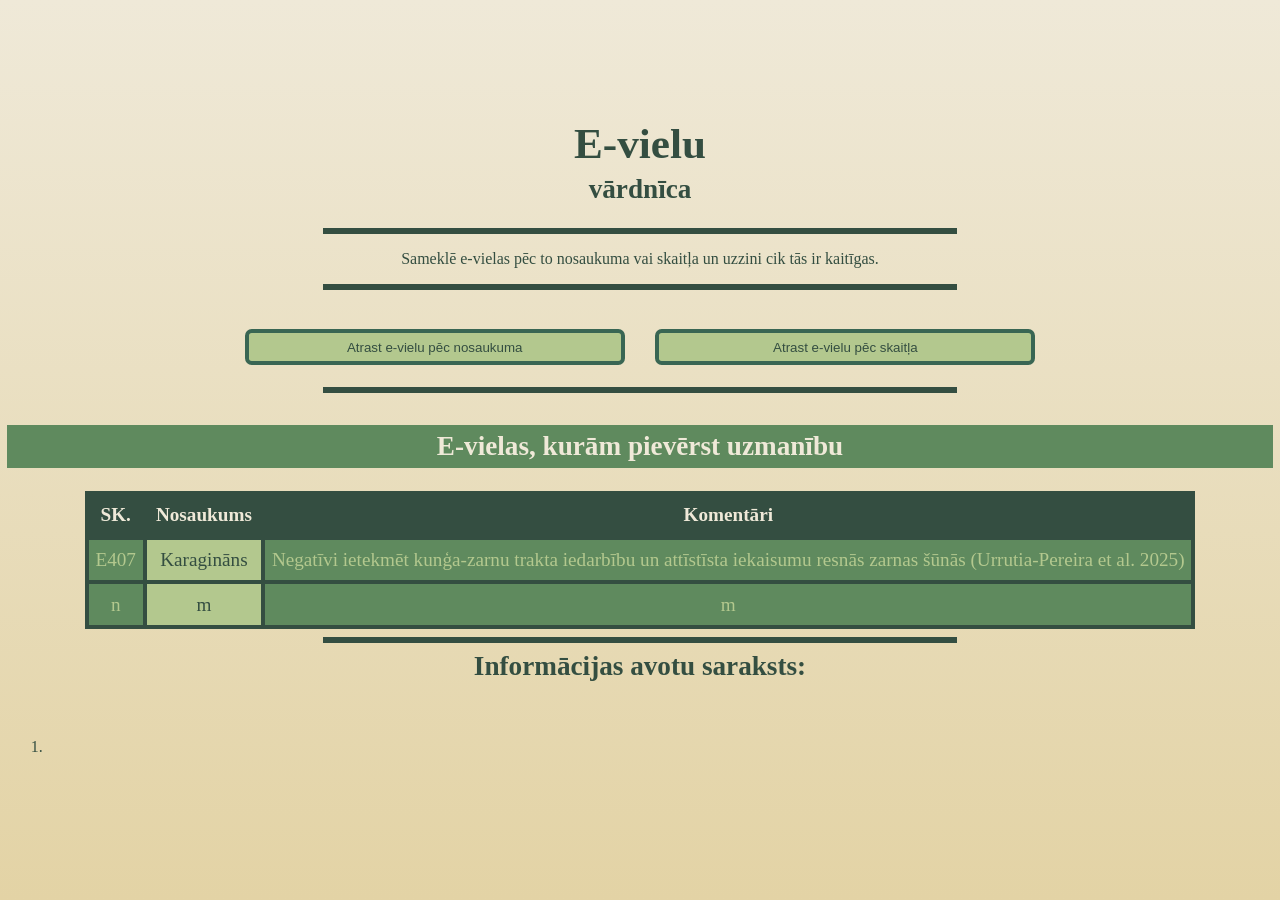
==== index.html @ 5a8f3347 "Update index.html" ====
<!DOCTYPE html>
<html>
<head>
    <meta charset="UTF-8" />
    <title>E-vielas</title>
    <link rel="stylesheet" href="style.css" />
    <meta name="viewport" content="width=device-width, initial-scale=1.0">
</head>

<body>  
<div class="Kolonna">
     <h1>E-vielu</h1>
     <h2>vārdnīca</h2>
     <hr>
    <p>
    Sameklē e-vielas pēc to nosaukuma vai skaitļa un uzzini cik tās ir kaitīgas.
    </p>
    <hr>
    <br>
    <button class="AtrastN" onclick="document.location='atrastN.html'">
    Atrast e-vielu pēc nosaukuma
    </button>
    <button class="AtrastS" onclick="document.location='atrastS.html'">
    Atrast e-vielu pēc skaitļa
    </button>
    <br>
    <hr>
    <br>

    <h2 class="Uzmanību">E-vielas, kurām pievērst uzmanību</h2>

    <table id="TabulaIzvairies">
<tr>
    <th>SK.</th>
    <th>Nosaukums</th>
    <th>Komentāri</th>
</tr>

<tr>
    <td class="Izcelti">E407</td>
    <td class="Izcelti2">Karagināns</td>
    <td class="Izcelti">Negatīvi ietekmēt kunģa-zarnu trakta iedarbību un attīstīsta iekaisumu resnās zarnas šūnās (Urrutia-Pereira et al. 2025)</td>
</tr>

<tr>
    <td class="Izcelti">n</td>
    <td class="Izcelti2">m</td>
    <td class="Izcelti">m</td>
</tr>

</table>
<br>
<hr>
<h2>Informācijas avotu saraksts:</h2>
    <br>
    <ol>
        <li></li>
    </ol>
    
</div>

<script src="script.js"></script>
</body>
</html>
---- style.css ----
html {
  height: 100%;
  width: 100%;
}

body {
  text-align: center;
  margin: 0;
  height: 100%;
  font-family:Georgia, 'Times New Roman', Times, serif;
  background-color: #efe9d8;
  color: #344e41;
}

* {
  box-sizing: border-box;
}

/*teksti*/
h1 {
    font-size: 2.7em;
    font-weight: bold;
    margin-bottom:0;
}
h2 {
    font-size: 1.7em;
    font-weight: bold;
    margin-top:5pt;
}

/*Pogas*/
.AtrastN, .AtrastS{
    background-color: #b3c88e;
    border-style:solid;
    border-color: #396653;
    border-width: 3pt;
    padding:5pt;
    border-radius: 5pt;
    width: 30%;
    margin: 10pt;
    color:#344e41;
}
.ETipi{
    background-color: #b3c88e;
    border-style:solid;
    border-color: #396653;
    border-width: 3pt;
    padding-top:3pt;
    padding-bottom:3pt;
    padding-left:7pt;
    padding-right:7pt;
    border-radius: 5pt;
    margin: 10pt;
    color:#344e41;
}
.Atpakaļ{
    background-color: #b3c88e;
    border-style:solid;
    border-color: #396653;
    border-width: 3pt;
    padding-top:3pt;
    padding-bottom:3pt;
    padding-left:7pt;
    padding-right:7pt;
    border-radius: 5pt;
    position: fixed; 
    top: 20px; 
    left: 20px; 
    margin-bottom: 20pt; 
    z-index:1000;
}
.AtrastN:hover, .AtrastS:hover, .AtrastN:active, .AtrastS:active, .Atpakaļ:hover, .Atpakaļ:active{  
    background-color: #396653;
    color: #b3c88e;
    cursor: pointer;
}

.ETipi:active, .ETipi:hover{
    background-color:#396653;
    color:#b3c88e;
}

/*citas lietas*/
hr{
    width:50%;
    color:#344e41;
    border:solid;
}
.Kolonna{
    border-style:hidden;
    padding:5pt;
    padding-top:7%;
    width: 100%;
    height:100%;
    display: inline-block;
    text-align: center;
    background: linear-gradient(to bottom, #efe9d8, #e3d3a5);
}
.KolonnaT{
    border-style:hidden;
    padding:5pt;
    padding-top:60pt;
    width: 100%;
    height:100%;
    position:relative;
    text-align:center;
    overflow:auto;
}
table {  overflow-x:auto;
  overflow-y:auto;
}
table, td, th{
    border-style:solid;
    border-color: #344e41;
    border-width: 3pt;
}
table {
    border-collapse:collapse;
    width: 100%;
}
td{
    padding:7pt 5pt;
    font-size: 1.2em;
}

th{
    font-size: 1.2em;
    padding:7pt;
    background-color: #344e41;
    color: #efe9d8;
}
.Izcelti{
    background-color:#5f8a5e;
    color: #b3c88e;
}
.Izcelti2{
    background-color:#b3c88e;
    color: #344e41;
}
.Uzmanību{
    background-color:#5f8a5e;
    color: #efe9d8;
    padding:6px;
}
#TabulaTipi{
    margin-top:10pt;
    width:85%;
    display:inline-block;
    border:none;
    text-align:center;
    background-color:#b3c88e;
}
#TabulaIzvairies{
    margin-top:10pt;
    width:100%;
    display:inline;
    border:none;
    text-align:center;
}

#SearchBox{
    border-radius:25px ;
    padding:4pt;
    Border:1pt solid #344e41;
    background-color: #b3c88e;
    width:50%;
    margin:10pt;
}
script{
    display:table;
}
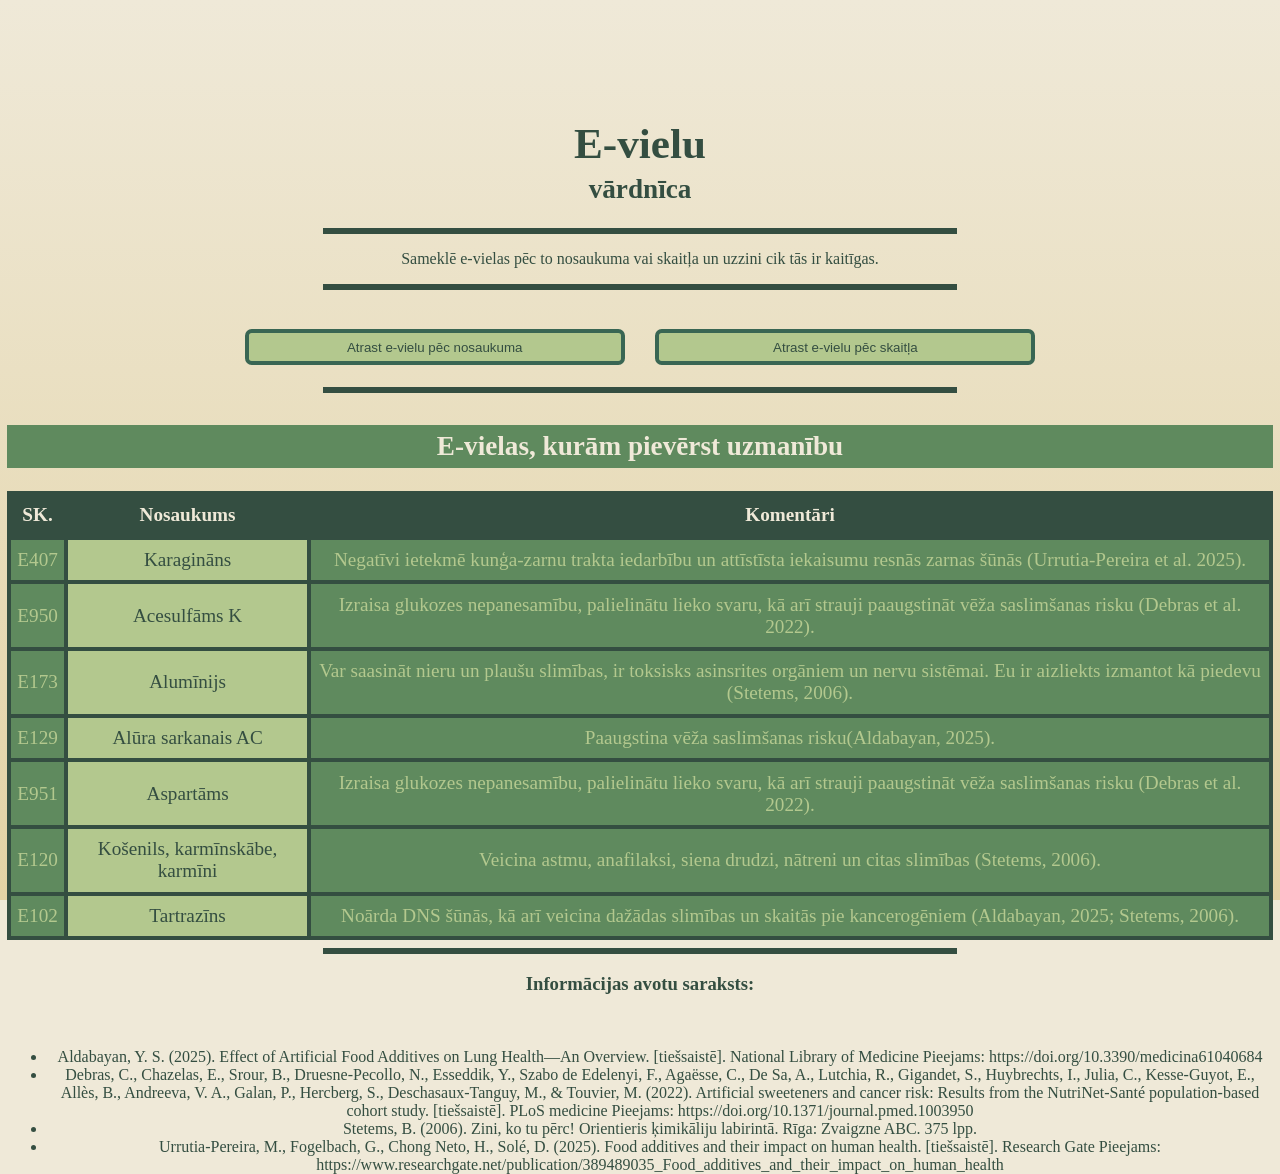
==== commit 02af84ef: "Update index.html" ====
--- a/index.html
+++ b/index.html
@@ -39,23 +39,52 @@
 <tr>
     <td class="Izcelti">E407</td>
     <td class="Izcelti2">Karagināns</td>
-    <td class="Izcelti">Negatīvi ietekmēt kunģa-zarnu trakta iedarbību un attīstīsta iekaisumu resnās zarnas šūnās (Urrutia-Pereira et al. 2025)</td>
+    <td class="Izcelti">Negatīvi ietekmē kunģa-zarnu trakta iedarbību un attīstīsta iekaisumu resnās zarnas šūnās (Urrutia-Pereira et al. 2025).</td>
 </tr>
 
 <tr>
-    <td class="Izcelti">n</td>
-    <td class="Izcelti2">m</td>
-    <td class="Izcelti">m</td>
+    <td class="Izcelti">E950</td>
+    <td class="Izcelti2">Acesulfāms K</td>
+    <td class="Izcelti">Izraisa glukozes nepanesamību, palielinātu lieko svaru, kā arī strauji paaugstināt vēža saslimšanas risku (Debras et al. 2022).</td>
 </tr>
-
+        
+<tr>
+    <td class="Izcelti">E173</td>
+    <td class="Izcelti2">Alumīnijs</td>
+    <td class="Izcelti">Var saasināt nieru un plaušu slimības, ir toksisks asinsrites orgāniem un nervu sistēmai. Eu ir aizliekts izmantot kā piedevu (Stetems, 2006).</td>
+</tr>
+<tr>
+    <td class="Izcelti">E129</td>
+    <td class="Izcelti2">Alūra sarkanais AC</td>
+    <td class="Izcelti">Paaugstina vēža saslimšanas risku(Aldabayan, 2025).</td>
+</tr>
+<tr>
+    <td class="Izcelti">E951</td>
+    <td class="Izcelti2">Aspartāms</td>
+    <td class="Izcelti">Izraisa glukozes nepanesamību, palielinātu lieko svaru, kā arī strauji paaugstināt vēža saslimšanas risku (Debras et al. 2022).</td>
+</tr>
+<tr>
+    <td class="Izcelti">E120</td>
+    <td class="Izcelti2">Košenils, karmīnskābe, karmīni</td>
+    <td class="Izcelti">Veicina astmu, anafilaksi, siena drudzi, nātreni un citas slimības (Stetems, 2006).</td>
+</tr>
+<tr>
+    <td class="Izcelti">E102</td>
+    <td class="Izcelti2">Tartrazīns</td>
+    <td class="Izcelti">Noārda DNS šūnās, kā arī veicina dažādas slimības un skaitās pie kancerogēniem (Aldabayan, 2025; Stetems, 2006).</td>
+</tr>
+        
 </table>
 <br>
 <hr>
-<h2>Informācijas avotu saraksts:</h2>
-    <br>
-    <ol>
-        <li></li>
-    </ol>
+<h3>Informācijas avotu saraksts:</h3>
+<br>
+<ul>
+    <li>Aldabayan, Y. S. (2025). Effect of Artificial Food Additives on Lung Health—An Overview. [tiešsaistē]. National Library of Medicine Pieejams: https://doi.org/10.3390/medicina61040684 </li>
+    <li>Debras, C., Chazelas, E., Srour, B., Druesne-Pecollo, N., Esseddik, Y., Szabo de Edelenyi, F., Agaësse, C., De Sa, A., Lutchia, R., Gigandet, S., Huybrechts, I., Julia, C., Kesse-Guyot, E., Allès, B., Andreeva, V. A., Galan, P., Hercberg, S., Deschasaux-Tanguy, M., & Touvier, M. (2022). Artificial sweeteners and cancer risk: Results from the NutriNet-Santé population-based cohort study. [tiešsaistē]. PLoS medicine Pieejams: https://doi.org/10.1371/journal.pmed.1003950</li>
+    <li>Stetems, B. (2006). Zini, ko tu pērc! Orientieris ķimikāliju labirintā. Rīga: Zvaigzne ABC. 375 lpp.</li>
+    <li>Urrutia-Pereira, M., Fogelbach, G., Chong Neto, H., Solé, D. (2025). Food additives and their impact on human health. [tiešsaistē]. Research Gate Pieejams: https://www.researchgate.net/publication/389489035_Food_additives_and_their_impact_on_human_health </li>
+</ul>
     
 </div>
 
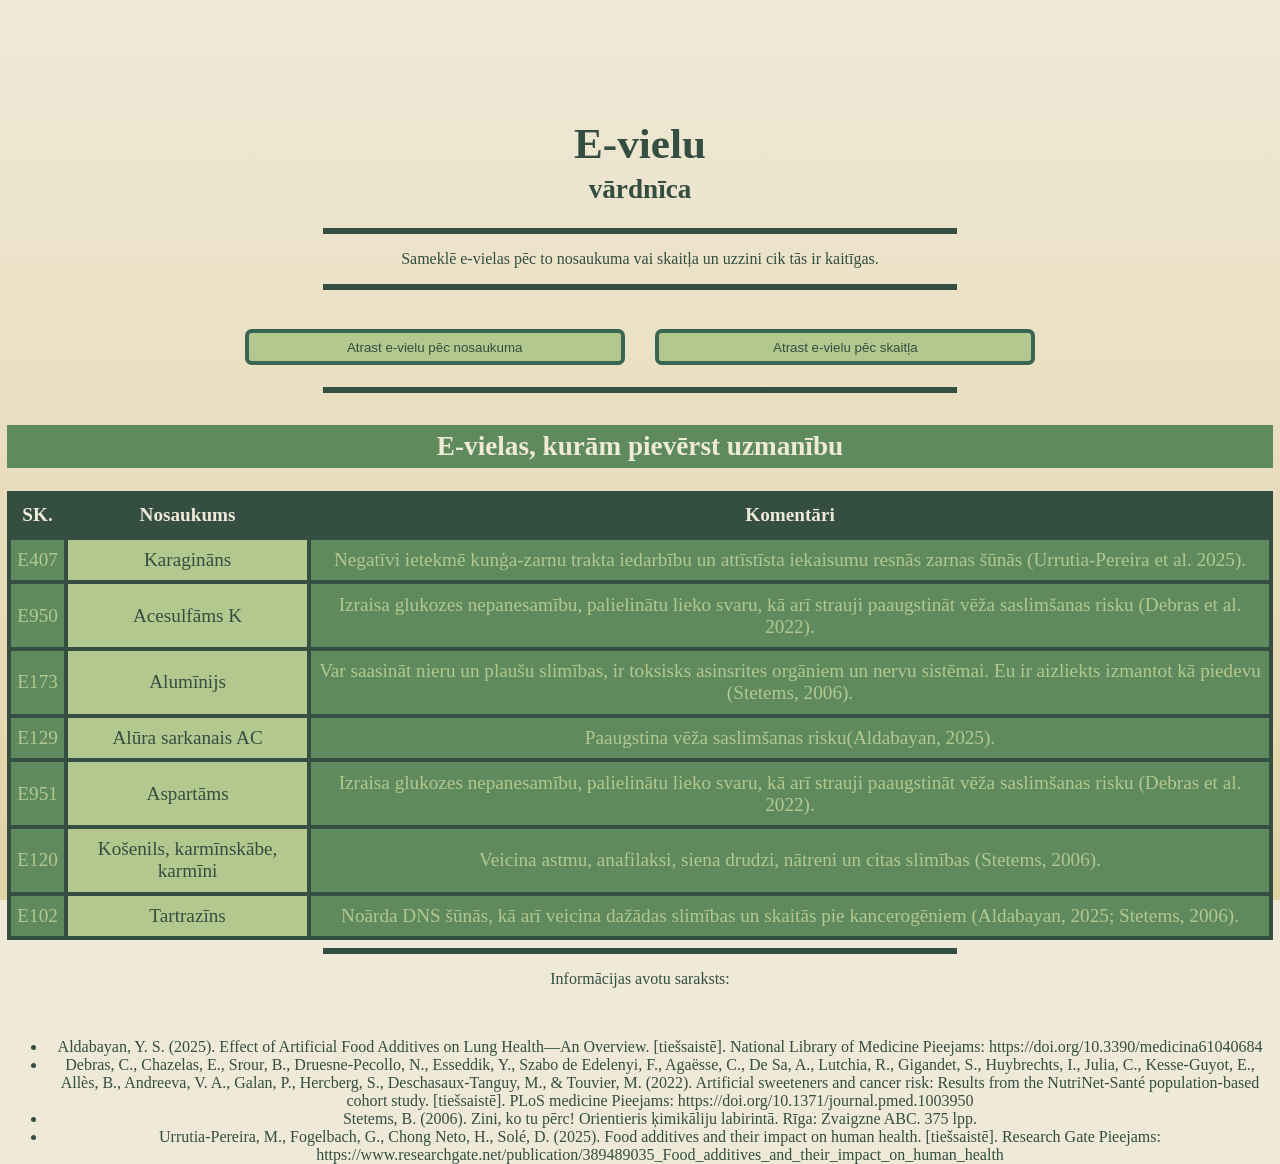
==== commit 665e6667: "Update index.html" ====
--- a/index.html
+++ b/index.html
@@ -77,7 +77,7 @@
 </table>
 <br>
 <hr>
-<h3>Informācijas avotu saraksts:</h3>
+<p>Informācijas avotu saraksts:</p>
 <br>
 <ul>
     <li>Aldabayan, Y. S. (2025). Effect of Artificial Food Additives on Lung Health—An Overview. [tiešsaistē]. National Library of Medicine Pieejams: https://doi.org/10.3390/medicina61040684 </li>
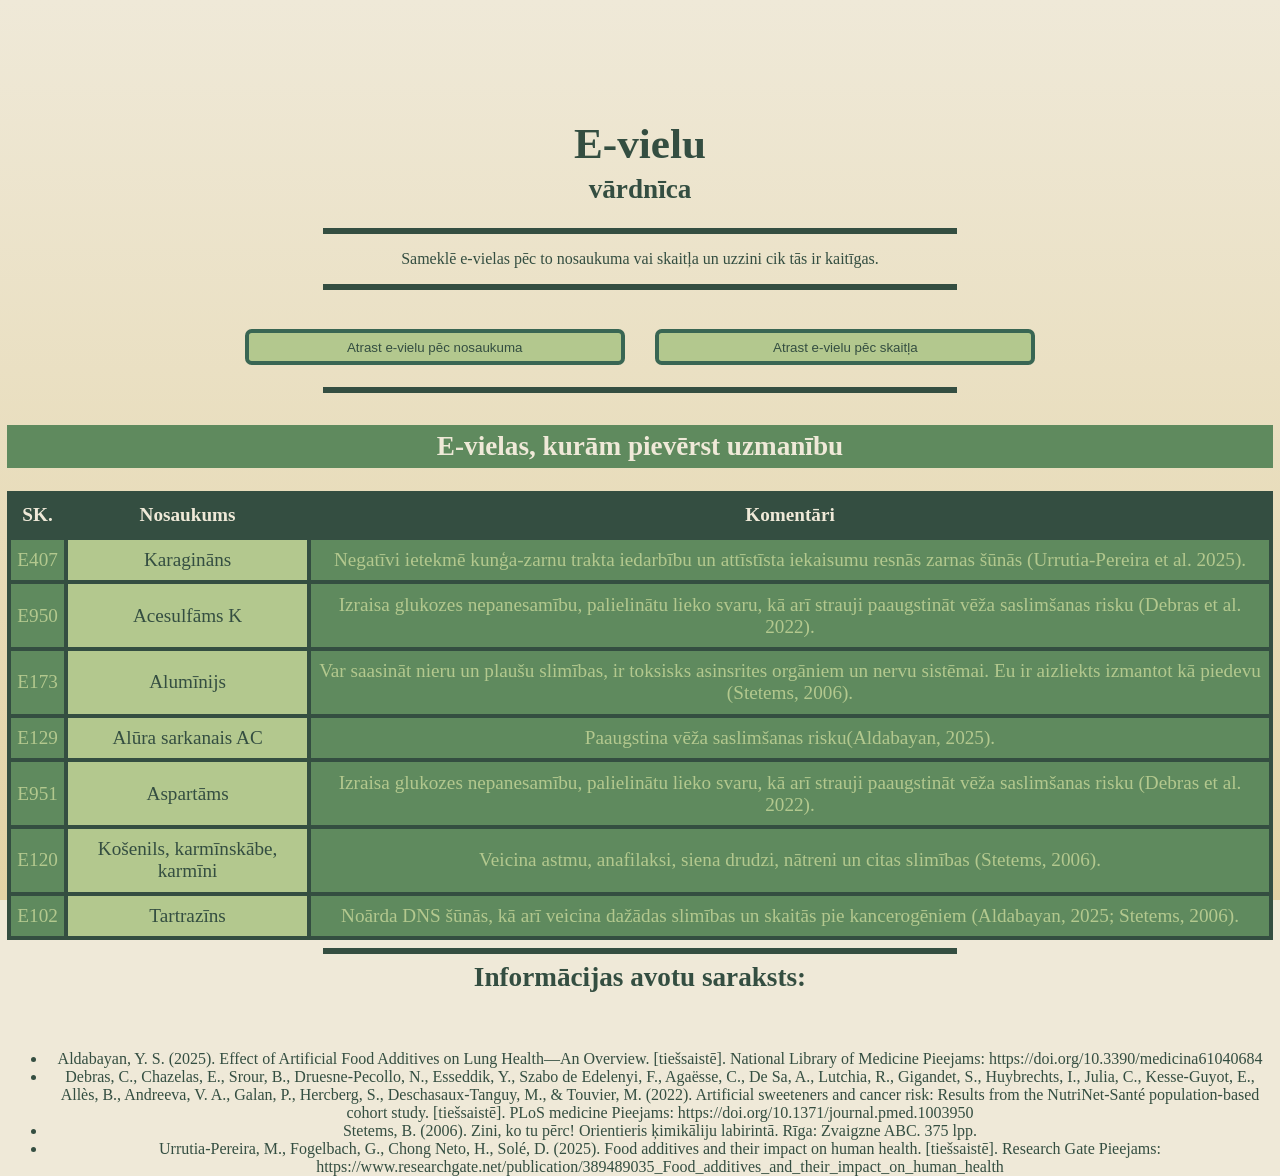
==== commit 9136a943: "Update index.html" ====
--- a/index.html
+++ b/index.html
@@ -77,7 +77,7 @@
 </table>
 <br>
 <hr>
-<p>Informācijas avotu saraksts:</p>
+<h2>Informācijas avotu saraksts:</h2>
 <br>
 <ul>
     <li>Aldabayan, Y. S. (2025). Effect of Artificial Food Additives on Lung Health—An Overview. [tiešsaistē]. National Library of Medicine Pieejams: https://doi.org/10.3390/medicina61040684 </li>
--- a/style.css
+++ b/style.css
@@ -156,6 +156,8 @@
     display:inline;
     border:none;
     text-align:center;
+    padding-top:10pt;
+    padding-bottom:10pt;
 }
 
 #SearchBox{
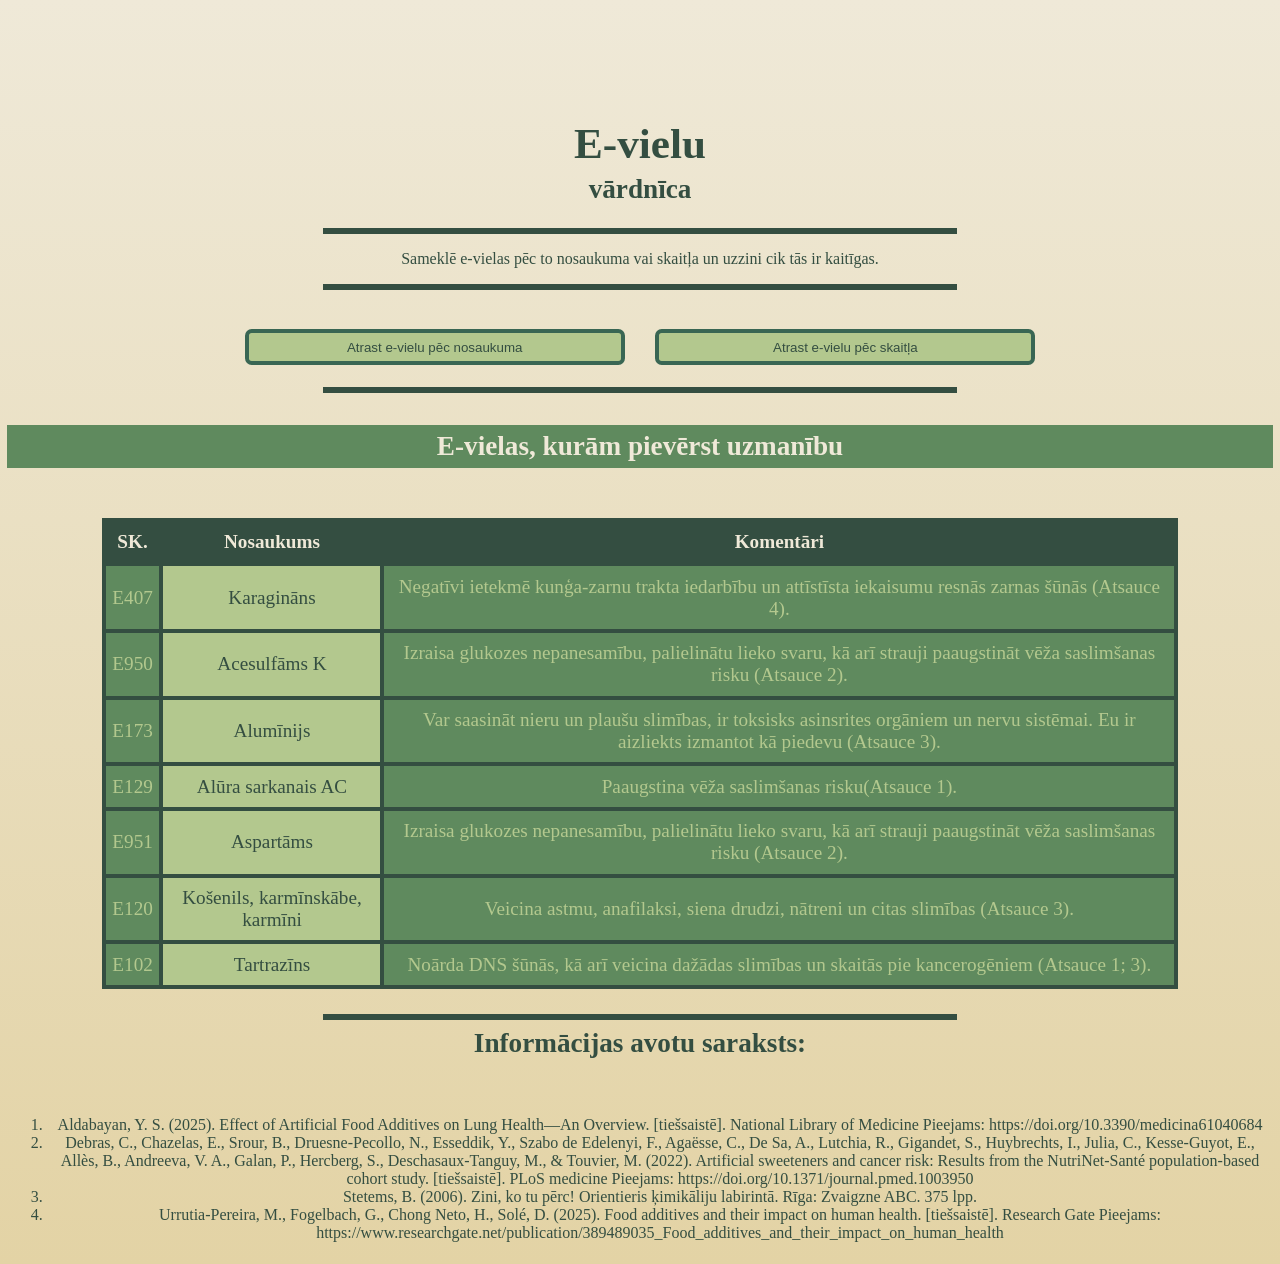
==== commit c097b26e: "Update index.html" ====
--- a/index.html
+++ b/index.html
@@ -39,39 +39,39 @@
 <tr>
     <td class="Izcelti">E407</td>
     <td class="Izcelti2">Karagināns</td>
-    <td class="Izcelti">Negatīvi ietekmē kunģa-zarnu trakta iedarbību un attīstīsta iekaisumu resnās zarnas šūnās (Urrutia-Pereira et al. 2025).</td>
+    <td class="Izcelti">Negatīvi ietekmē kunģa-zarnu trakta iedarbību un attīstīsta iekaisumu resnās zarnas šūnās (Atsauce 4).</td>
 </tr>
 
 <tr>
     <td class="Izcelti">E950</td>
     <td class="Izcelti2">Acesulfāms K</td>
-    <td class="Izcelti">Izraisa glukozes nepanesamību, palielinātu lieko svaru, kā arī strauji paaugstināt vēža saslimšanas risku (Debras et al. 2022).</td>
+    <td class="Izcelti">Izraisa glukozes nepanesamību, palielinātu lieko svaru, kā arī strauji paaugstināt vēža saslimšanas risku (Atsauce 2).</td>
 </tr>
         
 <tr>
     <td class="Izcelti">E173</td>
     <td class="Izcelti2">Alumīnijs</td>
-    <td class="Izcelti">Var saasināt nieru un plaušu slimības, ir toksisks asinsrites orgāniem un nervu sistēmai. Eu ir aizliekts izmantot kā piedevu (Stetems, 2006).</td>
+    <td class="Izcelti">Var saasināt nieru un plaušu slimības, ir toksisks asinsrites orgāniem un nervu sistēmai. Eu ir aizliekts izmantot kā piedevu (Atsauce 3).</td>
 </tr>
 <tr>
     <td class="Izcelti">E129</td>
     <td class="Izcelti2">Alūra sarkanais AC</td>
-    <td class="Izcelti">Paaugstina vēža saslimšanas risku(Aldabayan, 2025).</td>
+    <td class="Izcelti">Paaugstina vēža saslimšanas risku(Atsauce 1).</td>
 </tr>
 <tr>
     <td class="Izcelti">E951</td>
     <td class="Izcelti2">Aspartāms</td>
-    <td class="Izcelti">Izraisa glukozes nepanesamību, palielinātu lieko svaru, kā arī strauji paaugstināt vēža saslimšanas risku (Debras et al. 2022).</td>
+    <td class="Izcelti">Izraisa glukozes nepanesamību, palielinātu lieko svaru, kā arī strauji paaugstināt vēža saslimšanas risku (Atsauce 2).</td>
 </tr>
 <tr>
     <td class="Izcelti">E120</td>
     <td class="Izcelti2">Košenils, karmīnskābe, karmīni</td>
-    <td class="Izcelti">Veicina astmu, anafilaksi, siena drudzi, nātreni un citas slimības (Stetems, 2006).</td>
+    <td class="Izcelti">Veicina astmu, anafilaksi, siena drudzi, nātreni un citas slimības (Atsauce 3).</td>
 </tr>
 <tr>
     <td class="Izcelti">E102</td>
     <td class="Izcelti2">Tartrazīns</td>
-    <td class="Izcelti">Noārda DNS šūnās, kā arī veicina dažādas slimības un skaitās pie kancerogēniem (Aldabayan, 2025; Stetems, 2006).</td>
+    <td class="Izcelti">Noārda DNS šūnās, kā arī veicina dažādas slimības un skaitās pie kancerogēniem (Atsauce 1; 3).</td>
 </tr>
         
 </table>
@@ -79,12 +79,12 @@
 <hr>
 <h2>Informācijas avotu saraksts:</h2>
 <br>
-<ul>
+<ol>
     <li>Aldabayan, Y. S. (2025). Effect of Artificial Food Additives on Lung Health—An Overview. [tiešsaistē]. National Library of Medicine Pieejams: https://doi.org/10.3390/medicina61040684 </li>
     <li>Debras, C., Chazelas, E., Srour, B., Druesne-Pecollo, N., Esseddik, Y., Szabo de Edelenyi, F., Agaësse, C., De Sa, A., Lutchia, R., Gigandet, S., Huybrechts, I., Julia, C., Kesse-Guyot, E., Allès, B., Andreeva, V. A., Galan, P., Hercberg, S., Deschasaux-Tanguy, M., & Touvier, M. (2022). Artificial sweeteners and cancer risk: Results from the NutriNet-Santé population-based cohort study. [tiešsaistē]. PLoS medicine Pieejams: https://doi.org/10.1371/journal.pmed.1003950</li>
     <li>Stetems, B. (2006). Zini, ko tu pērc! Orientieris ķimikāliju labirintā. Rīga: Zvaigzne ABC. 375 lpp.</li>
     <li>Urrutia-Pereira, M., Fogelbach, G., Chong Neto, H., Solé, D. (2025). Food additives and their impact on human health. [tiešsaistē]. Research Gate Pieejams: https://www.researchgate.net/publication/389489035_Food_additives_and_their_impact_on_human_health </li>
-</ul>
+</ol>
     
 </div>
 
--- a/style.css
+++ b/style.css
@@ -1,12 +1,15 @@
 html {
-  height: 100%;
+  min-height: 100%;
   width: 100%;
+  margins:0;
+  padding:0;
 }
 
 body {
   text-align: center;
   margin: 0;
-  height: 100%;
+  paddinh:0;
+  min-height: 100%;
   font-family:Georgia, 'Times New Roman', Times, serif;
   background-color: #efe9d8;
   color: #344e41;
@@ -83,6 +86,7 @@
 /*citas lietas*/
 hr{
     width:50%;
+    height:3pt;
     color:#344e41;
     border:solid;
 }
@@ -94,7 +98,8 @@
     height:100%;
     display: inline-block;
     text-align: center;
-    background: linear-gradient(to bottom, #efe9d8, #e3d3a5);
+    background: linear-gradient( to bottom, #efe9d8, #e3d3a5);
+    background-size: cover;
 }
 .KolonnaT{
     border-style:hidden;
@@ -122,7 +127,10 @@
     padding:7pt 5pt;
     font-size: 1.2em;
 }
-
+ul{
+    text-align:left;
+    padding-bottom:20pt;
+}
 th{
     font-size: 1.2em;
     padding:7pt;
@@ -140,7 +148,8 @@
 .Uzmanību{
     background-color:#5f8a5e;
     color: #efe9d8;
-    padding:6px;
+    padding-top:6px;
+    padding-bottom:6px;
 }
 #TabulaTipi{
     margin-top:10pt;
@@ -152,8 +161,8 @@
 }
 #TabulaIzvairies{
     margin-top:10pt;
-    width:100%;
-    display:inline;
+    width:85%;
+    display:inline-block;
     border:none;
     text-align:center;
     padding-top:10pt;
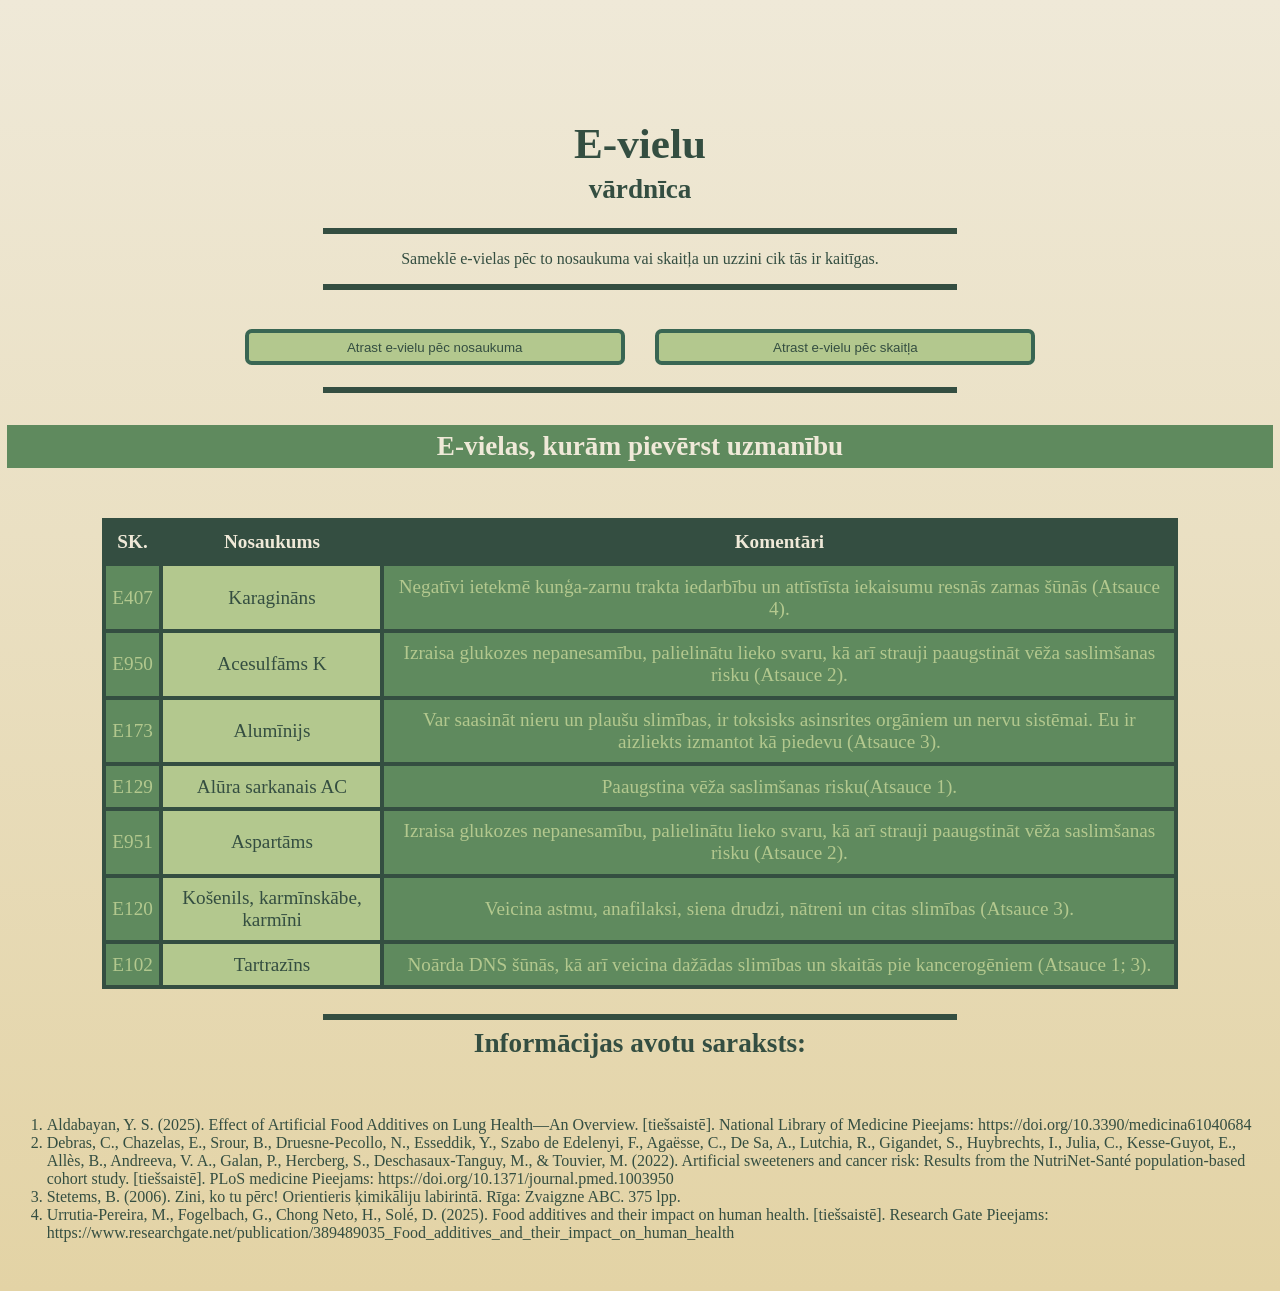
==== commit 3a78fb59: "Update index.html" ====
--- a/index.html
+++ b/index.html
@@ -85,7 +85,7 @@
     <li>Stetems, B. (2006). Zini, ko tu pērc! Orientieris ķimikāliju labirintā. Rīga: Zvaigzne ABC. 375 lpp.</li>
     <li>Urrutia-Pereira, M., Fogelbach, G., Chong Neto, H., Solé, D. (2025). Food additives and their impact on human health. [tiešsaistē]. Research Gate Pieejams: https://www.researchgate.net/publication/389489035_Food_additives_and_their_impact_on_human_health </li>
 </ol>
-    
+     
 </div>
 
 <script src="script.js"></script>
--- a/style.css
+++ b/style.css
@@ -127,7 +127,7 @@
     padding:7pt 5pt;
     font-size: 1.2em;
 }
-ul{
+ol{
     text-align:left;
     padding-bottom:20pt;
 }
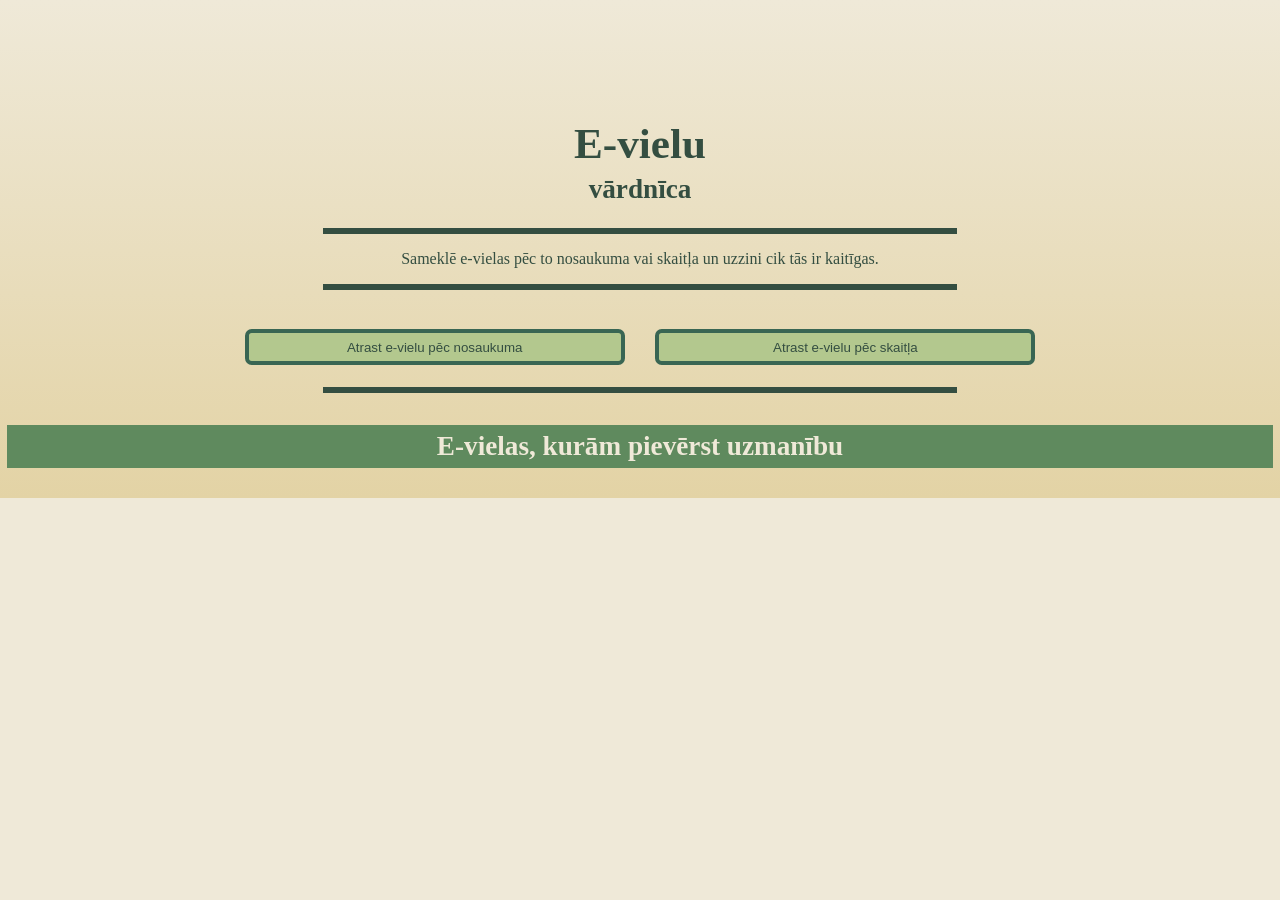
==== commit 0b1f4eba: "Update index.html" ====
--- a/index.html
+++ b/index.html
@@ -29,62 +29,7 @@
 
     <h2 class="Uzmanību">E-vielas, kurām pievērst uzmanību</h2>
 
-    <table id="TabulaIzvairies">
-<tr>
-    <th>SK.</th>
-    <th>Nosaukums</th>
-    <th>Komentāri</th>
-</tr>
-
-<tr>
-    <td class="Izcelti">E407</td>
-    <td class="Izcelti2">Karagināns</td>
-    <td class="Izcelti">Negatīvi ietekmē kunģa-zarnu trakta iedarbību un attīstīsta iekaisumu resnās zarnas šūnās (Atsauce 4).</td>
-</tr>
-
-<tr>
-    <td class="Izcelti">E950</td>
-    <td class="Izcelti2">Acesulfāms K</td>
-    <td class="Izcelti">Izraisa glukozes nepanesamību, palielinātu lieko svaru, kā arī strauji paaugstināt vēža saslimšanas risku (Atsauce 2).</td>
-</tr>
-        
-<tr>
-    <td class="Izcelti">E173</td>
-    <td class="Izcelti2">Alumīnijs</td>
-    <td class="Izcelti">Var saasināt nieru un plaušu slimības, ir toksisks asinsrites orgāniem un nervu sistēmai. Eu ir aizliekts izmantot kā piedevu (Atsauce 3).</td>
-</tr>
-<tr>
-    <td class="Izcelti">E129</td>
-    <td class="Izcelti2">Alūra sarkanais AC</td>
-    <td class="Izcelti">Paaugstina vēža saslimšanas risku(Atsauce 1).</td>
-</tr>
-<tr>
-    <td class="Izcelti">E951</td>
-    <td class="Izcelti2">Aspartāms</td>
-    <td class="Izcelti">Izraisa glukozes nepanesamību, palielinātu lieko svaru, kā arī strauji paaugstināt vēža saslimšanas risku (Atsauce 2).</td>
-</tr>
-<tr>
-    <td class="Izcelti">E120</td>
-    <td class="Izcelti2">Košenils, karmīnskābe, karmīni</td>
-    <td class="Izcelti">Veicina astmu, anafilaksi, siena drudzi, nātreni un citas slimības (Atsauce 3).</td>
-</tr>
-<tr>
-    <td class="Izcelti">E102</td>
-    <td class="Izcelti2">Tartrazīns</td>
-    <td class="Izcelti">Noārda DNS šūnās, kā arī veicina dažādas slimības un skaitās pie kancerogēniem (Atsauce 1; 3).</td>
-</tr>
-        
-</table>
-<br>
-<hr>
-<h2>Informācijas avotu saraksts:</h2>
-<br>
-<ol>
-    <li>Aldabayan, Y. S. (2025). Effect of Artificial Food Additives on Lung Health—An Overview. [tiešsaistē]. National Library of Medicine Pieejams: https://doi.org/10.3390/medicina61040684 </li>
-    <li>Debras, C., Chazelas, E., Srour, B., Druesne-Pecollo, N., Esseddik, Y., Szabo de Edelenyi, F., Agaësse, C., De Sa, A., Lutchia, R., Gigandet, S., Huybrechts, I., Julia, C., Kesse-Guyot, E., Allès, B., Andreeva, V. A., Galan, P., Hercberg, S., Deschasaux-Tanguy, M., & Touvier, M. (2022). Artificial sweeteners and cancer risk: Results from the NutriNet-Santé population-based cohort study. [tiešsaistē]. PLoS medicine Pieejams: https://doi.org/10.1371/journal.pmed.1003950</li>
-    <li>Stetems, B. (2006). Zini, ko tu pērc! Orientieris ķimikāliju labirintā. Rīga: Zvaigzne ABC. 375 lpp.</li>
-    <li>Urrutia-Pereira, M., Fogelbach, G., Chong Neto, H., Solé, D. (2025). Food additives and their impact on human health. [tiešsaistē]. Research Gate Pieejams: https://www.researchgate.net/publication/389489035_Food_additives_and_their_impact_on_human_health </li>
-</ol>
+    
      
 </div>
 
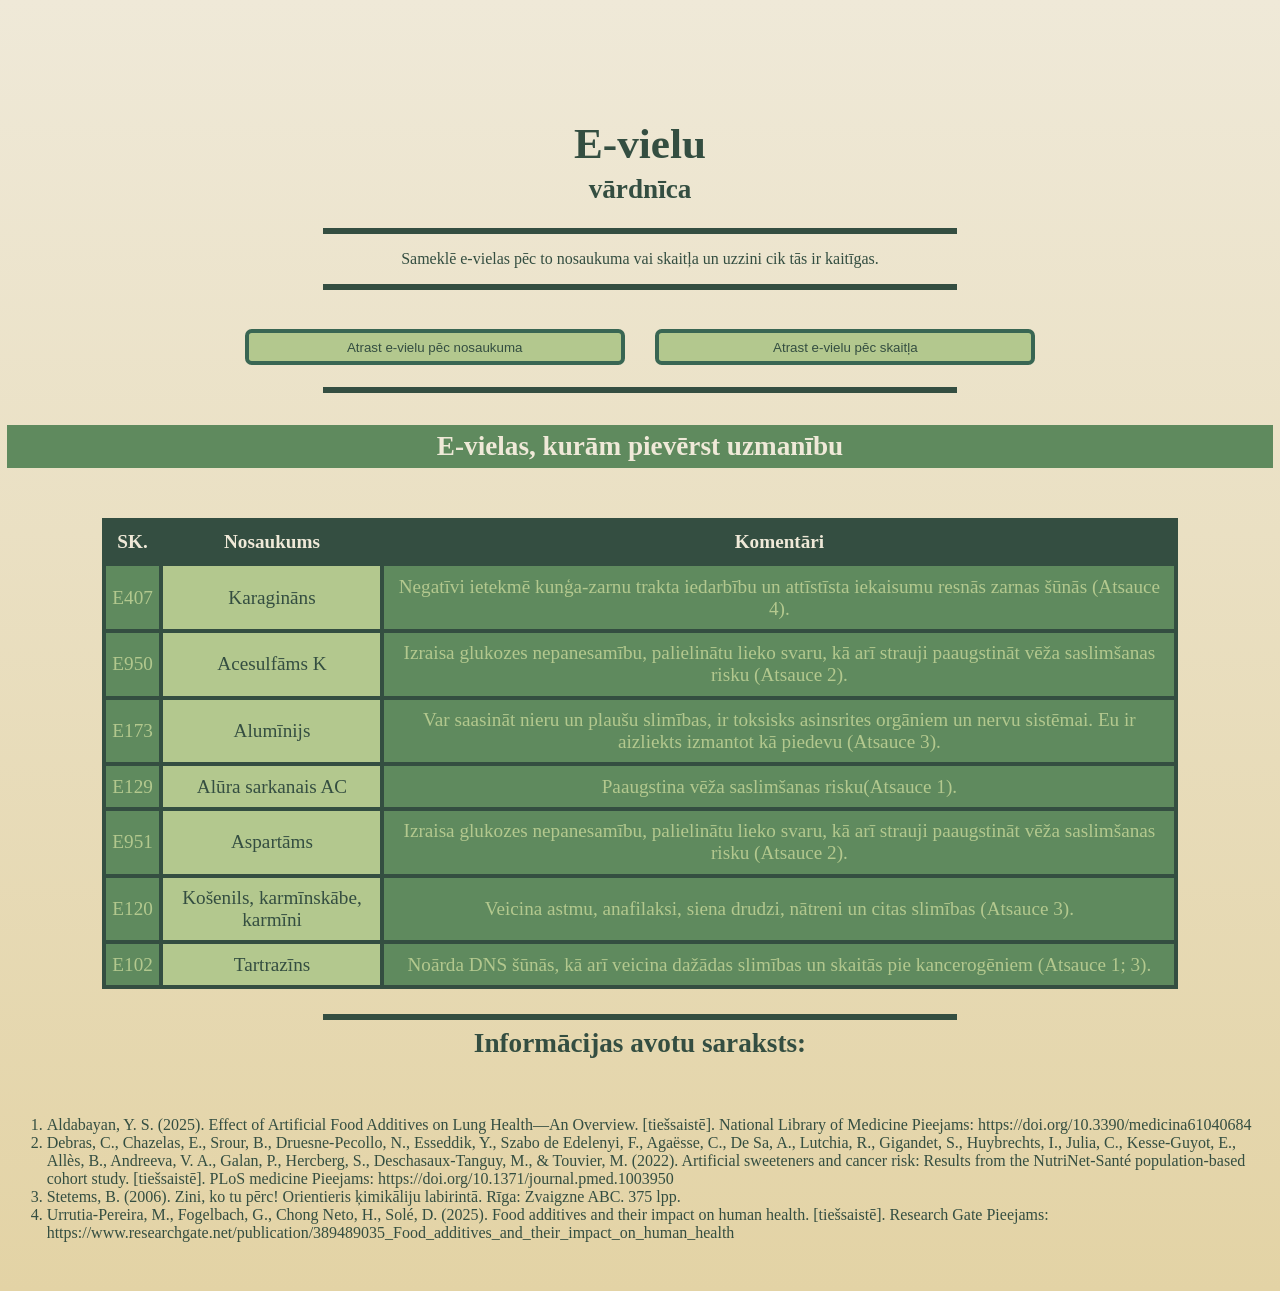
==== commit 3bd48741: "Update index.html" ====
--- a/index.html
+++ b/index.html
@@ -28,9 +28,63 @@
     <br>
 
     <h2 class="Uzmanību">E-vielas, kurām pievērst uzmanību</h2>
+    <table id="TabulaIzvairies">
+    <tr>
+        <th>SK.</th>
+        <th>Nosaukums</th>
+        <th>Komentāri</th>
+    </tr>
 
+    <tr>
+        <td class="Izcelti">E407</td>
+        <td class="Izcelti2">Karagināns</td>
+        <td class="Izcelti">Negatīvi ietekmē kunģa-zarnu trakta iedarbību un attīstīsta iekaisumu resnās zarnas šūnās (Atsauce 4).</td>
+    </tr>
+
+    <tr>
+        <td class="Izcelti">E950</td>
+        <td class="Izcelti2">Acesulfāms K</td>
+        <td class="Izcelti">Izraisa glukozes nepanesamību, palielinātu lieko svaru, kā arī strauji paaugstināt vēža saslimšanas risku (Atsauce 2).</td>
+    </tr>
+        
+    <tr>
+        <td class="Izcelti">E173</td>
+        <td class="Izcelti2">Alumīnijs</td>
+        <td class="Izcelti">Var saasināt nieru un plaušu slimības, ir toksisks asinsrites orgāniem un nervu sistēmai. Eu ir aizliekts izmantot kā piedevu (Atsauce 3).</td>
+    </tr>
+    <tr>
+        <td class="Izcelti">E129</td>
+        <td class="Izcelti2">Alūra sarkanais AC</td>
+        <td class="Izcelti">Paaugstina vēža saslimšanas risku(Atsauce 1).</td>
+    </tr>
+    <tr>
+        <td class="Izcelti">E951</td>
+        <td class="Izcelti2">Aspartāms</td>
+        <td class="Izcelti">Izraisa glukozes nepanesamību, palielinātu lieko svaru, kā arī strauji paaugstināt vēža saslimšanas risku (Atsauce 2).</td>
+    </tr>
+    <tr>
+        <td class="Izcelti">E120</td>
+        <td class="Izcelti2">Košenils, karmīnskābe, karmīni</td>
+        <td class="Izcelti">Veicina astmu, anafilaksi, siena drudzi, nātreni un citas slimības (Atsauce 3).</td>
+    </tr>
+    <tr>
+        <td class="Izcelti">E102</td>
+        <td class="Izcelti2">Tartrazīns</td>
+        <td class="Izcelti">Noārda DNS šūnās, kā arī veicina dažādas slimības un skaitās pie kancerogēniem (Atsauce 1; 3).</td>
+    </tr>
+        
+    </table>
+    <br>
+    <hr>
+    <h2>Informācijas avotu saraksts:</h2>
+    <br>
+    <ol>
+        <li>Aldabayan, Y. S. (2025). Effect of Artificial Food Additives on Lung Health—An Overview. [tiešsaistē]. National Library of Medicine Pieejams: https://doi.org/10.3390/medicina61040684 </li>
+        <li>Debras, C., Chazelas, E., Srour, B., Druesne-Pecollo, N., Esseddik, Y., Szabo de Edelenyi, F., Agaësse, C., De Sa, A., Lutchia, R., Gigandet, S., Huybrechts, I., Julia, C., Kesse-Guyot, E., Allès, B., Andreeva, V. A., Galan, P., Hercberg, S., Deschasaux-Tanguy, M., & Touvier, M. (2022). Artificial sweeteners and cancer risk: Results from the NutriNet-Santé population-based cohort study. [tiešsaistē]. PLoS medicine Pieejams: https://doi.org/10.1371/journal.pmed.1003950</li>
+        <li>Stetems, B. (2006). Zini, ko tu pērc! Orientieris ķimikāliju labirintā. Rīga: Zvaigzne ABC. 375 lpp.</li>
+        <li>Urrutia-Pereira, M., Fogelbach, G., Chong Neto, H., Solé, D. (2025). Food additives and their impact on human health. [tiešsaistē]. Research Gate Pieejams: https://www.researchgate.net/publication/389489035_Food_additives_and_their_impact_on_human_health </li>
+    </ol>
     
-     
 </div>
 
 <script src="script.js"></script>
